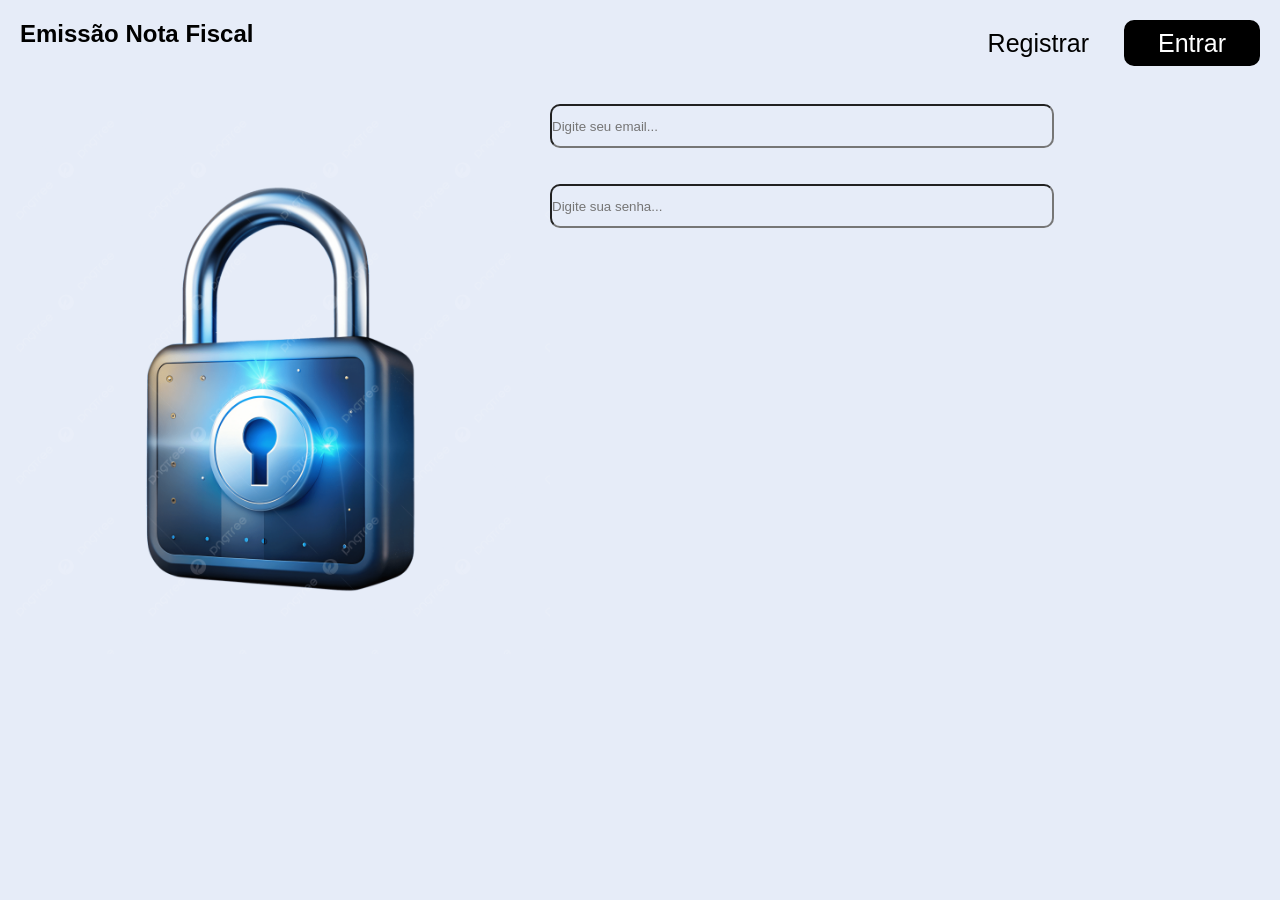
==== index.html @ a9c50b01 "1" ====
<!DOCTYPE html>
<html lang="en">
<head>
    <meta charset="UTF-8">
    <link rel="stylesheet" href="style.css">
    <meta name="viewport" content="width=device-width, initial-scale=1.0">
    <title>Emissão de Nota Fiscal</title>
</head>
<body>
    <nav class="menuh">
        <h1>Emissão Nota Fiscal</h1>
        <div class="buttons">
        <a href="#" id="btnreg">Registrar</a>
        <a href="home.html" id="btnlog">Entrar</a>
        </div>
    </nav>
    <br>
    <center>
    <div class="login">
        <img src="Ico/logocad.png" class="img1">
       <div class="labels">
          <input type="email" class="email" name="email" placeholder="Digite seu email...">
          <br>
          <br>
          <br>
          <input type="password" class="pass" name="pass" placeholder="Digite sua senha...">
       </div>
    </div>
    </center>
</body>
</html>
---- style.css ----
*{
    padding: 0;
    margin: 0;
    background-color: #e6ecf8;
    font-family: Arial, Helvetica, sans-serif;
}
.menuh{
    font-family: Arial;
    text-decoration: none;
    color: black;
    display: flex;
    justify-content: space-between;
    padding: 10px;
    margin: 10px;
}
a:link{
    text-decoration: none;
    color: black;
}
.buttons{
    font-weight: 500;
    font-size: 25px;
    display: flex;
    gap: 35px;
    text-align: center;
    align-items: center;
}
#btnlog{
    background-color: black;
    color: #fff;
    width: 130px;
    height: 40px;
    text-align: center;
    align-items: center;
    align-content: center;
    border-radius: 10px;
    border: 3px solid black;
}
#btnlog:hover{
    background-color: #e6ecf8;
    color: #000000;
    width: 130px;
    height: 40px;
    text-align: center;
    align-items: center;
    align-content: center;
    border-radius: 10px;
    border: 3px solid black;
}
#btnreg:hover{
    text-decoration: underline;
}
.img1{
    width: 550px;
}
.login{
    display: flex;
    align-content: space-between;
}
.email{
    width:500px;
    height: 40px;
    border-radius: 10px;
}
.pass{
    width: 500px;
    height: 40px;
    border-radius: 10px;
}
#btnmenu{
    background-color: black;
    color: #fff;
    width: 240px;
    height: 40px;
    text-align: center;
    align-items: center;
    align-content: center;
    border-radius: 10px;
    border: 3px solid black;
}
#btnmenu:hover{
    background-color: #e6ecf8;
    color: #000000;
    width: 240px;
    height: 40px;
    text-align: center;
    align-items: center;
    align-content: center;
    border-radius: 10px;
    border: 3px solid black;
}
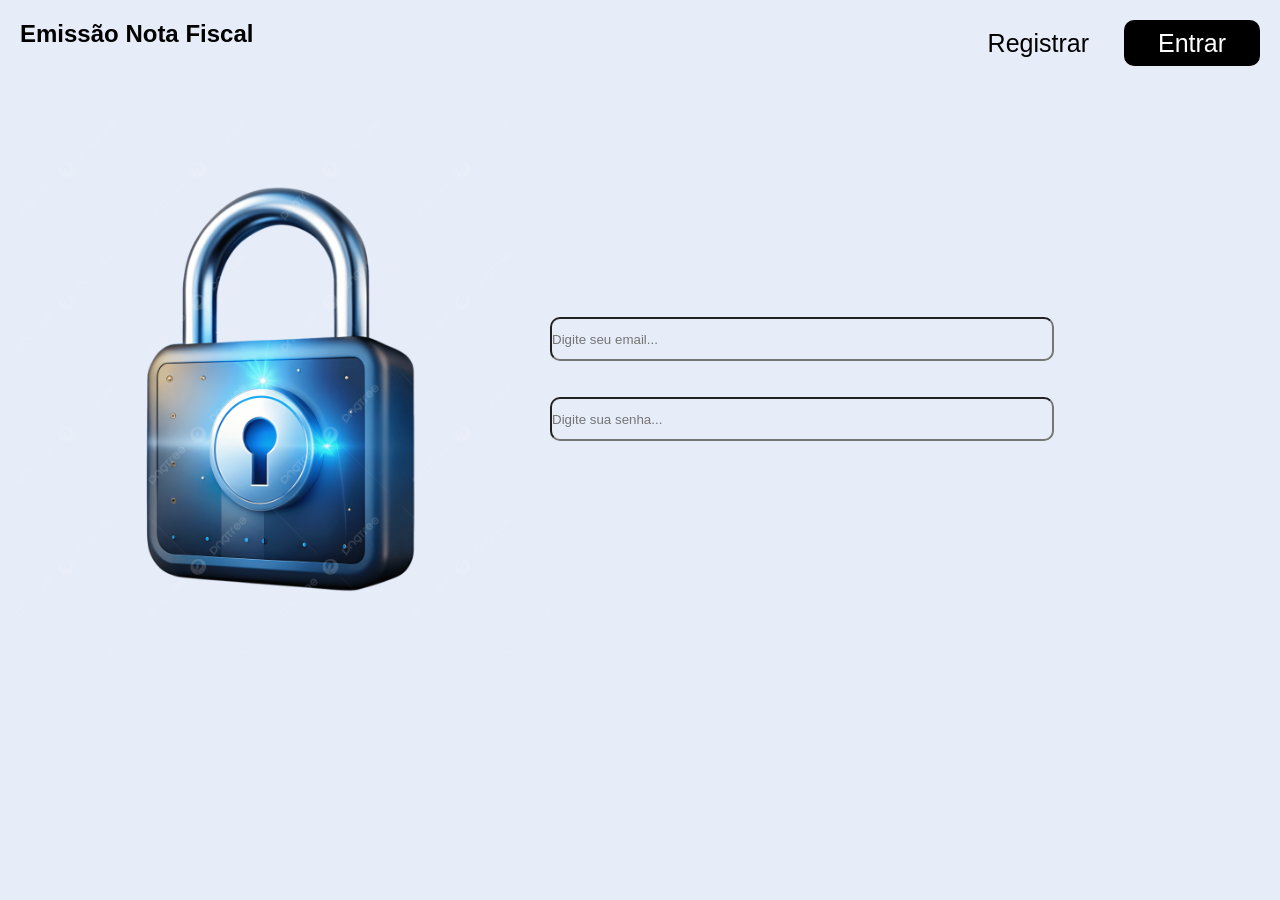
==== commit 3b1a363c: "final" ====
--- a/index.html
+++ b/index.html
@@ -26,6 +26,8 @@
           <input type="password" class="pass" name="pass" placeholder="Digite sua senha...">
        </div>
     </div>
+
+
     </center>
 </body>
 </html>
--- a/style.css
+++ b/style.css
@@ -55,7 +55,8 @@
 }
 .login{
     display: flex;
-    align-content: space-between;
+    align-content: center;
+    align-items: center;
 }
 .email{
     width:500px;
@@ -88,4 +89,91 @@
     align-content: center;
     border-radius: 10px;
     border: 3px solid black;
+}
+.pushable {
+  position: relative;
+  background: transparent;
+  padding: 0px;
+  border: none;
+  cursor: pointer;
+  outline-offset: 4px;
+  outline-color: deeppink;
+  transition: filter 250ms;
+  -webkit-tap-highlight-color: rgba(0, 0, 0, 0);
+}
+
+.shadow {
+  position: absolute;
+  top: 0;
+  left: 0;
+  height: 100%;
+  width: 100%;
+  background: hsl(226, 25%, 69%);
+  border-radius: 8px;
+  filter: blur(2px);
+  will-change: transform;
+  transform: translateY(2px);
+  transition: transform 600ms cubic-bezier(0.3, 0.7, 0.4, 1);
+}
+
+.edge {
+  position: absolute;
+  top: 0;
+  left: 0;
+  height: 100%;
+  width: 100%;
+  border-radius: 8px;
+  background: linear-gradient(
+    to right,
+    hsl(248, 39%, 39%) 0%,
+    hsl(248, 39%, 49%) 8%,
+    hsl(248, 39%, 39%) 92%,
+    hsl(248, 39%, 29%) 100%
+  );
+}
+
+.front {
+  display: block;
+  position: relative;
+  border-radius: 8px;
+  background: hsl(248, 53%, 58%);
+  padding: 16px 32px;
+  color: white;
+  font-weight: 600;
+  text-transform: uppercase;
+  letter-spacing: 1.5px;
+  font-size: 1rem;
+  transform: translateY(-4px);
+  transition: transform 600ms cubic-bezier(0.3, 0.7, 0.4, 1);
+}
+
+.pushable:hover {
+  filter: brightness(110%);
+}
+
+.pushable:hover .front {
+  transform: translateY(-6px);
+  transition: transform 250ms cubic-bezier(0.3, 0.7, 0.4, 1.5);
+}
+
+.pushable:active .front {
+  transform: translateY(-2px);
+  transition: transform 34ms;
+}
+
+.pushable:hover .shadow {
+  transform: translateY(4px);
+  transition: transform 250ms cubic-bezier(0.3, 0.7, 0.4, 1.5);
+}
+
+.pushable:active .shadow {
+  transform: translateY(1px);
+  transition: transform 34ms;
+}
+
+.pushable:focus:not(:focus-visible) {
+  outline: none;
+}
+.img{
+    width: 800px;
 }
